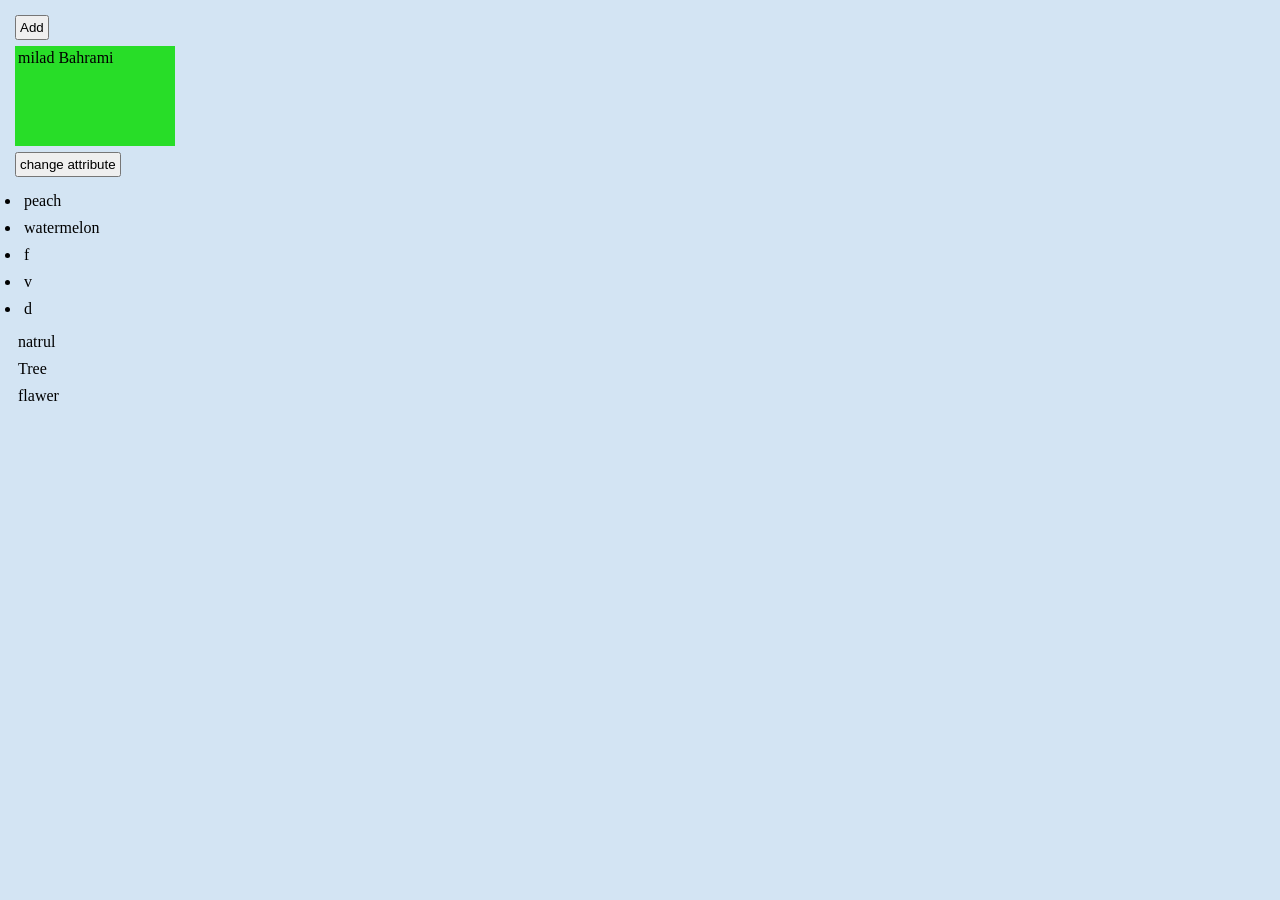
==== indext.html @ 94756946 "change innerHTML , attribute(add,remove,call)" ====
<button onclick="myFunction()">Add</button>
<!DOCTYPE html>
<html lang="e">
<head>
    <meta charset="UTF-8">
    <meta name="viewport" content="width=device-width, initial-scale=1.0">
    <title>Document</title>
    <link rel="stylesheet" href="style.css">
</head>
<body>

    <p id="demo" class="org">milad Bahrami</p>
    <button onclick="changeT()">change attribute</button>

    <ul class="myList">
        <li>peach</li>
        <li>watermelon</li>
        <li class="LI">f</li>
        <li class="LI">v</li>
        <li class="LI">d</li>
    </ul>
    
<!-- class="myClass"-->

    <p id="myp1" title="myTitle">natrul</p> 
    <p class="p1">Tree</p>
    <p class="p1">flawer</p>


<script src="indext.js"></script>
<script src="doc.js"></script>

</body>
</html>
---- style.css ----
*{
    padding: 3px;
    margin: 3px;
    box-sizing: border-box;
    /* text-align: center; */
}
 body{
    background-color: rgb(211, 228, 243);
} 
.changedDemo {
    height: 100px;
    width: 160px;
    background-color: rgb(79, 40, 221);
    text-align: center;
    }

.org {
    height: 100px;
    width: 160px;
    background-color: rgb(40, 221, 40);
    }
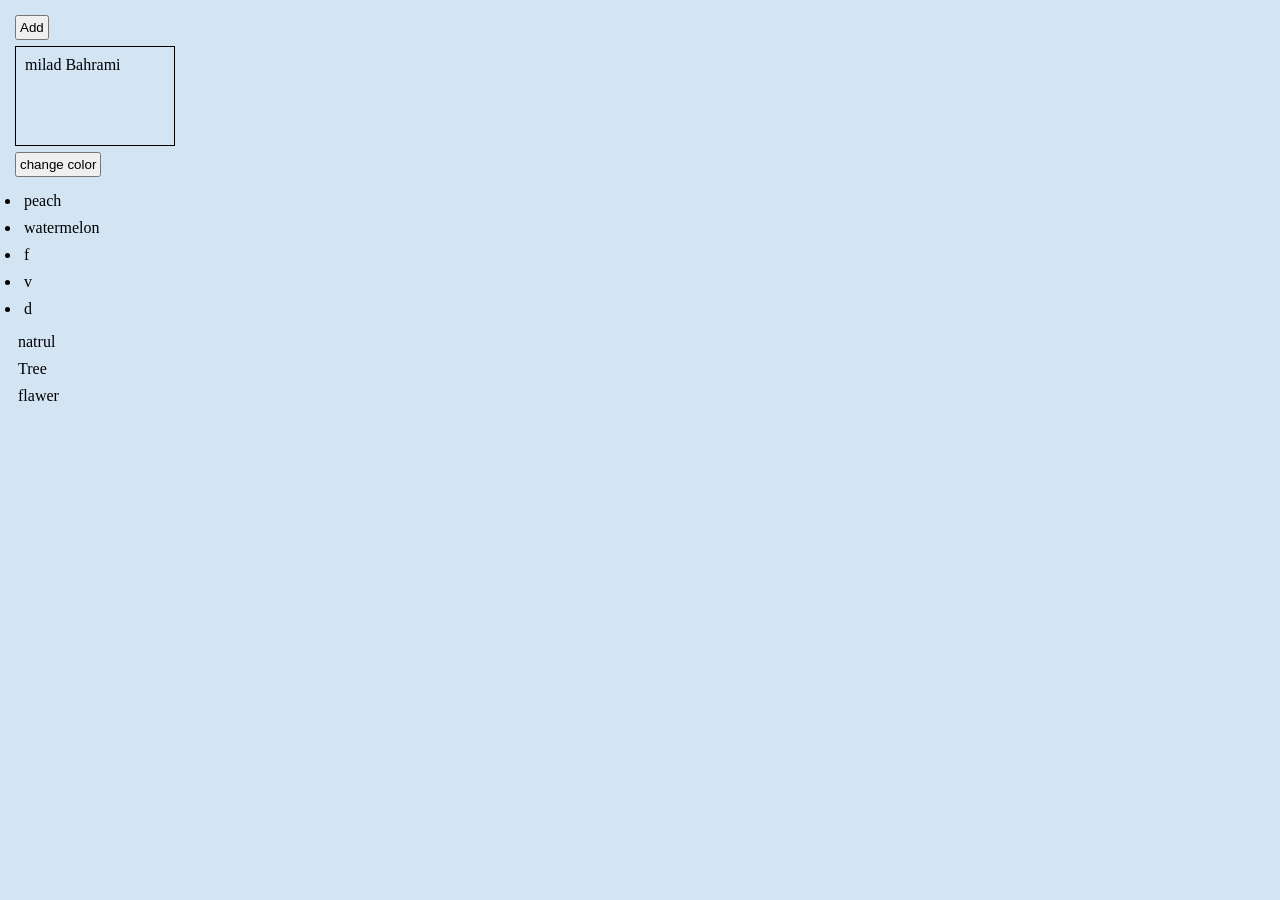
==== commit 61ca7d06: "floor method , random method , back tick , challeng random color" ====
--- a/indext.html
+++ b/indext.html
@@ -9,9 +9,11 @@
 </head>
 <body>
 
-    <p id="demo" class="org">milad Bahrami</p>
-    <button onclick="changeT()">change attribute</button>
-
+    <div id="demo" class="org">
+        <p>milad Bahrami</p>
+    </div>
+    <button  onclick="changeColor()">change color</button>
+    
     <ul class="myList">
         <li>peach</li>
         <li>watermelon</li>
--- a/style.css
+++ b/style.css
@@ -4,9 +4,9 @@
     box-sizing: border-box;
     /* text-align: center; */
 }
- body{
+body{
     background-color: rgb(211, 228, 243);
-} 
+}  
 .changedDemo {
     height: 100px;
     width: 160px;
@@ -14,8 +14,9 @@
     text-align: center;
     }
 
-.org {
+ .org {
+    border: 1px solid;
     height: 100px;
     width: 160px;
-    background-color: rgb(40, 221, 40);
-    }+    /* background-color: rgb(40, 221, 40); */
+    } 
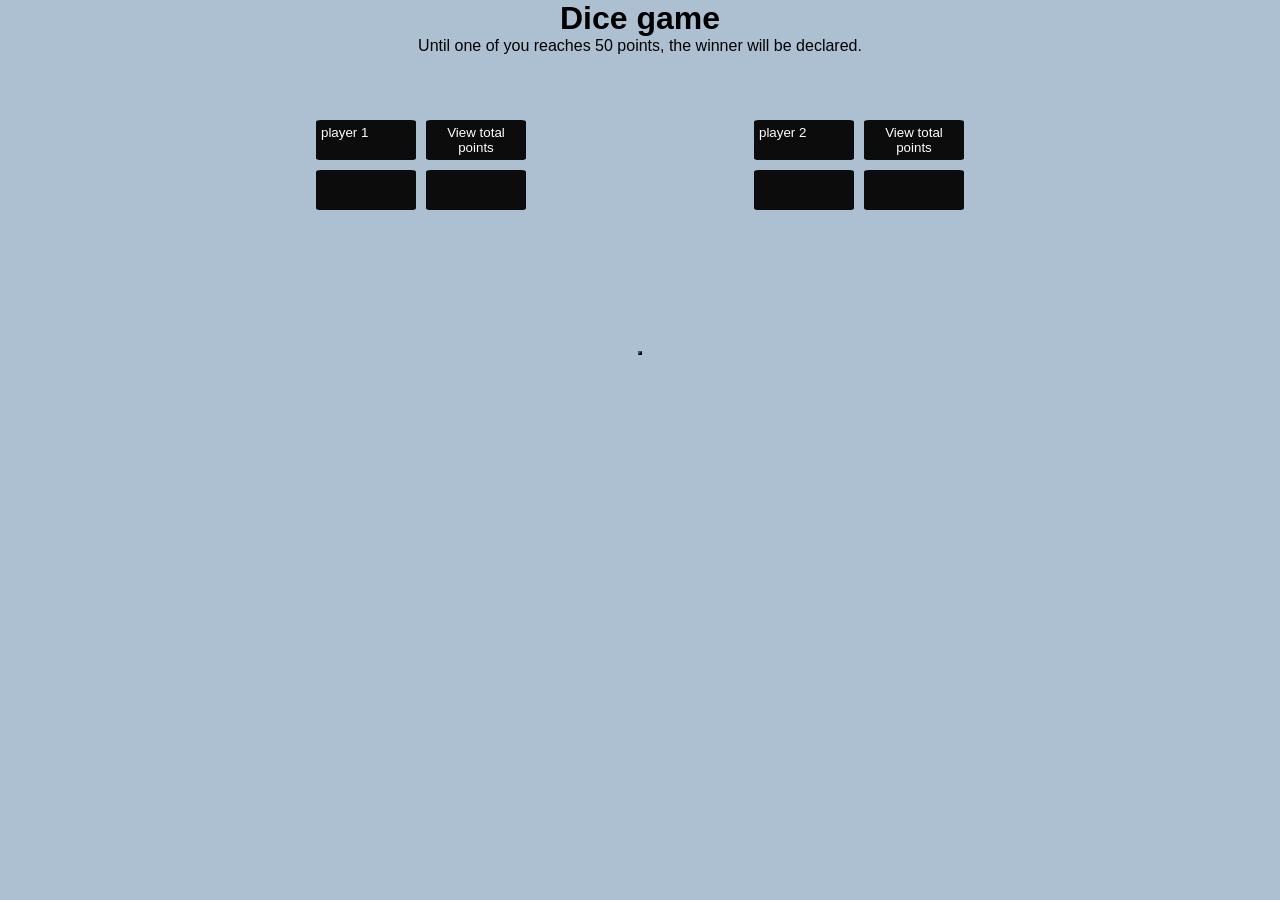
==== commit 31dfa938: "dice project" ====
--- a/indext.html
+++ b/indext.html
@@ -1,4 +1,3 @@
-<button onclick="myFunction()">Add</button>
 <!DOCTYPE html>
 <html lang="e">
 <head>
@@ -8,26 +7,49 @@
     <link rel="stylesheet" href="style.css">
 </head>
 <body>
+    <div class="explain">
+            <h1>Dice game</h1>
+            <p>Until one of you reaches 50 points, the winner will be declared.</p>
+        </div>
 
-    <div id="demo" class="org">
-        <p>milad Bahrami</p>
+    <div class="container">
+        <div class="cont1">
+        <div class="pdice">        
+            <button type="button" onclick="dicePlay1()">player 1</button>
+            <button id="dice" type=""></button>
+        </div>
+        <div class="pdice">
+            <button onclick="sumDice1()">View total points</button>
+            <button id="sumDice" type=""></button>
+            <p id="text1" class="text"></p>
+        </div>
+        
     </div>
-    <button  onclick="changeColor()">change color</button>
-    
-    <ul class="myList">
-        <li>peach</li>
-        <li>watermelon</li>
-        <li class="LI">f</li>
-        <li class="LI">v</li>
-        <li class="LI">d</li>
-    </ul>
-    
-<!-- class="myClass"-->
+        <div class="cont2">
+            <div class="pdice1">        
+                    <button type="button" onclick="dicePlay2()">player 2</button>
+                    <button id="dice2" type=""></button>
+                </div>
+                <div class="pdice1">
+                    <button onclick="sumDice2()">View total points</button>
+                    <button id="sumDice2" type=""></button>
+                </div>
+                <p id="text2" class="text"></p>
+        </div> 
+        
+    </div>
+   
+     <p id="textW" class="textWinner"></p>
+     <br><br>
+     <p id="gameOver" class="textWinner"></p>
 
-    <p id="myp1" title="myTitle">natrul</p> 
-    <p class="p1">Tree</p>
-    <p class="p1">flawer</p>
-
+        <button id="gemeAgane" class="myClass" 
+        style=
+        "display: flex;
+        background-color: blue;
+        color: aliceblue;
+        font-size: 30px;
+        justify-content: center;"></button>
 
 <script src="indext.js"></script>
 <script src="doc.js"></script>
--- a/style.css
+++ b/style.css
@@ -1,22 +1,91 @@
 *{
-    padding: 3px;
-    margin: 3px;
+    padding: 0px;
+    margin: 0px;
     box-sizing: border-box;
-    /* text-align: center; */
+    
+    
 }
 body{
-    background-color: rgb(211, 228, 243);
+    background-color: rgb(173, 192, 209); 
+    margin-top: auto;
+    align-items: center;
+    display: flex;
+    justify-content: center;
+    flex-direction: column;
 }  
-.changedDemo {
-    height: 100px;
-    width: 160px;
-    background-color: rgb(79, 40, 221);
-    text-align: center;
+.explain > h1 , p{
+    display: flex;
+    justify-content: center;
+    font-family: 'Segoe UI', Tahoma, Geneva, Verdana, sans-serif;
+}
+.container {
+    display: flex;
+    flex-direction: row;
+    justify-content:space-around;
+    align-items: center;
+    /* border: 1px solid black; */
+    padding: 12px;
+    margin: 10px;
+    width: 900px;
+    height: 200px;
+    }
+    
+.cont1{
+    display: flex;
+    flex-direction: row;
+}
+.cont2{
+    display: flex;
+    flex-direction: row;
+    align-content: center; 
+    }
+.pdice{
+    display: flex;
+    flex-direction: column;
+   
+    width: auto;
+    height: auto;
+    }
+.pdice button{
+    border: 0px;
+    border-radius: 5%;
+    margin: 5px;
+    display: flex;
+    width: 100px;
+    height: 40px;
+    background-color: #0c0c0c;    
+    padding: 5px;
+    color: white;
+    }
+.pdice1{
+    display: flex;
+    width: auto;
+    height: auto;
+    flex-direction: column;   
+    }
+.pdice1 button{
+    display: flex;
+    flex-direction: row;
+    width: 100px;
+    height: 40px; 
+    margin: 5px;
+    background-color: #0c0c0c;    
+    padding: 5px;
+    color: white;
+    border: 0px;
+    border-radius: 5%;
+    
+    }
+.textWinner{
+    display: flex; 
+    justify-content: center;  
+    font-size:44px;
+    color: red; 
+    margin-bottom: 20px;
     }
 
- .org {
-    border: 1px solid;
-    height: 100px;
-    width: 160px;
-    /* background-color: rgb(40, 221, 40); */
-    } + #gameOver{
+    color: rgb(17, 122, 17);
+    font-size: 55px;
+ }   
+
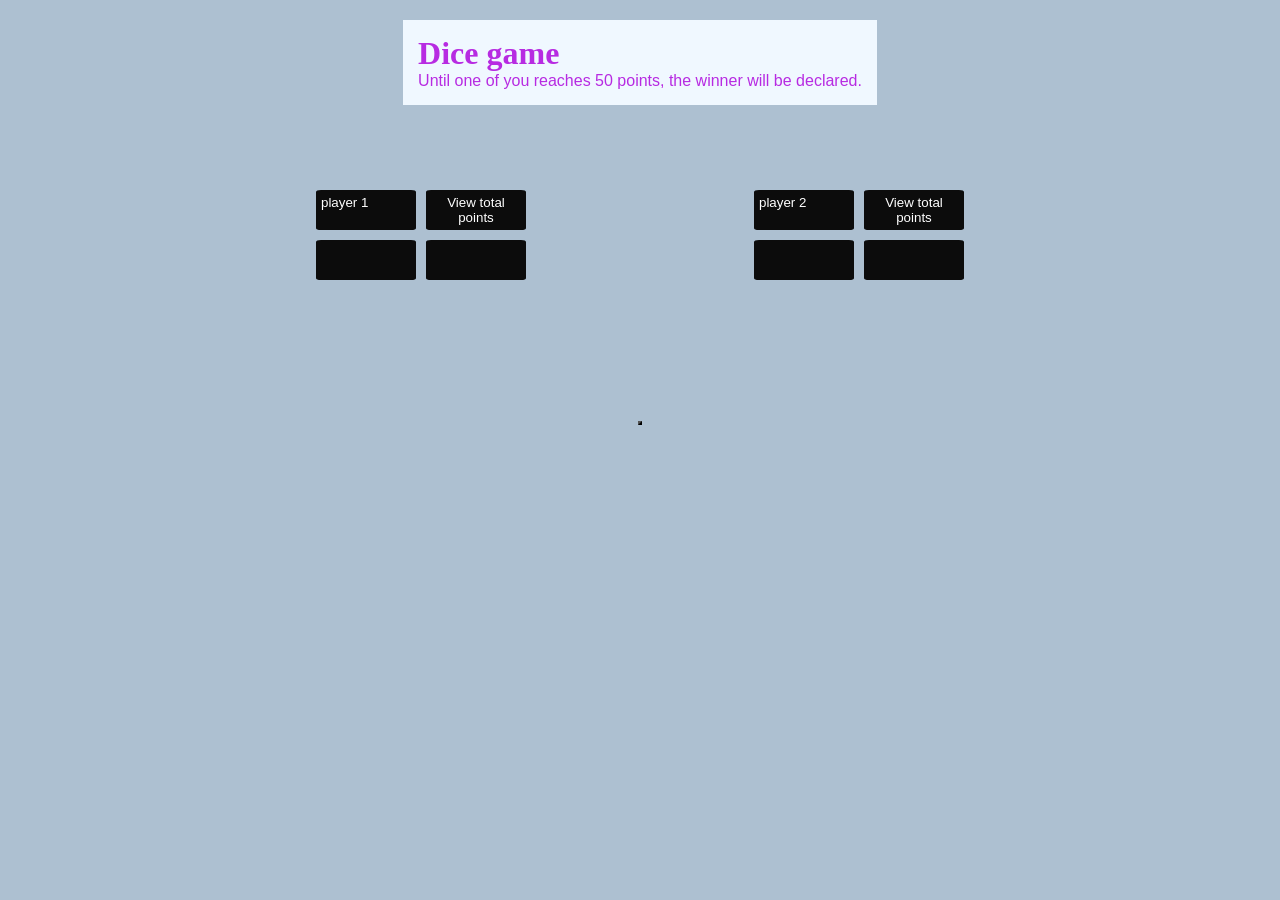
==== commit f27711f5: "comuter style, change css attribute, innerHTML VS outerHTML" ====
--- a/indext.html
+++ b/indext.html
@@ -7,12 +7,12 @@
     <link rel="stylesheet" href="style.css">
 </head>
 <body>
-    <div class="explain">
+    <div class="explain" id="explain">
             <h1>Dice game</h1>
             <p>Until one of you reaches 50 points, the winner will be declared.</p>
         </div>
 
-    <div class="container">
+    <div class="container explor1 explor2 explor3" id="container">
         <div class="cont1">
         <div class="pdice">        
             <button type="button" onclick="dicePlay1()">player 1</button>
--- a/style.css
+++ b/style.css
@@ -17,6 +17,12 @@
     display: flex;
     justify-content: center;
     font-family: 'Segoe UI', Tahoma, Geneva, Verdana, sans-serif;
+}
+.B{
+    color: rgb(183, 43, 226);
+    background-color: aliceblue;
+    margin: 20px;
+    padding: 15px;
 }
 .container {
     display: flex;
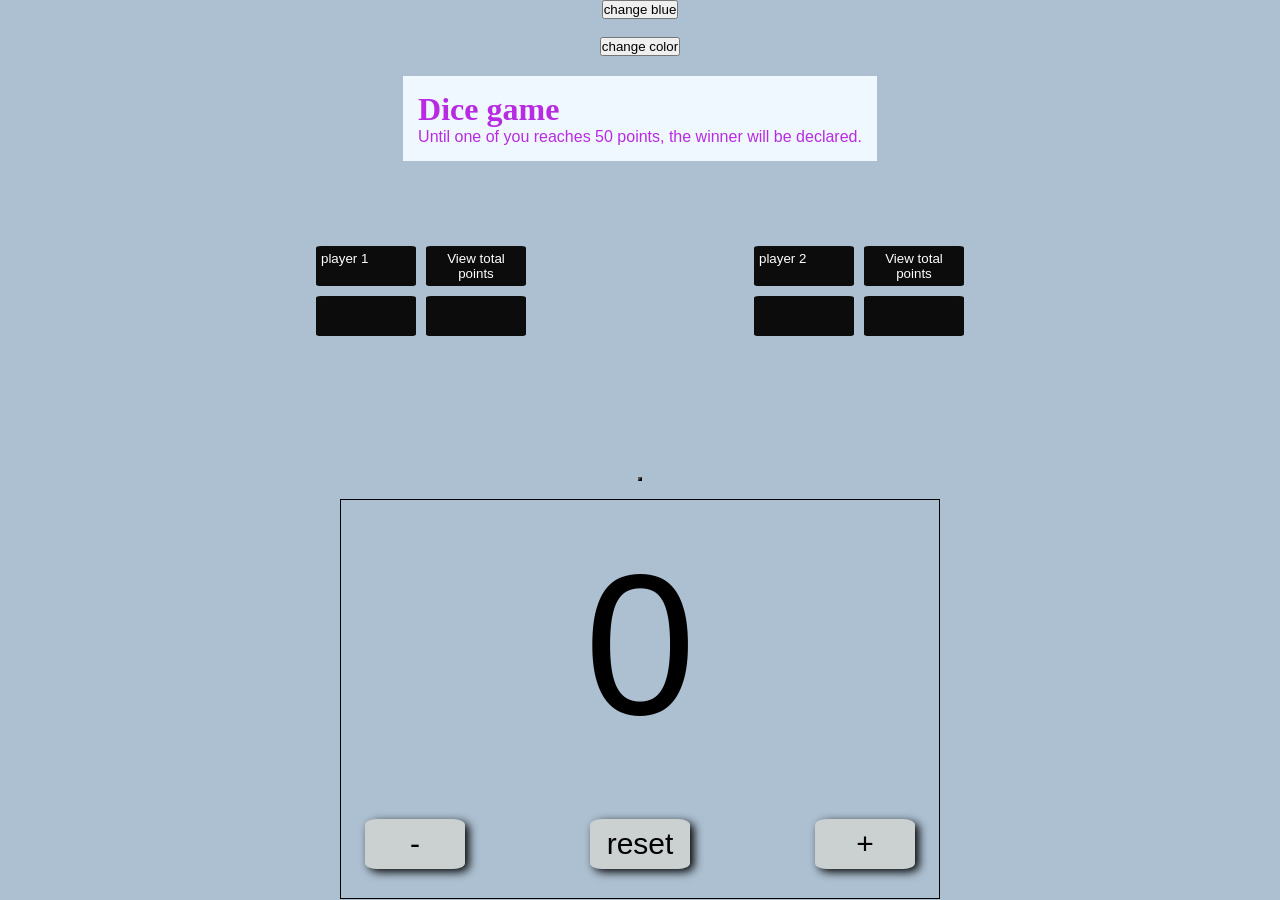
==== commit 5cc8ee2a: "mini project" ====
--- a/indext.html
+++ b/indext.html
@@ -7,6 +7,8 @@
     <link rel="stylesheet" href="style.css">
 </head>
 <body>
+    <button id="changeBlue">change blue</button> <br>
+    <button id="changeColor" class="changeColor">change color</button>
     <div class="explain" id="explain">
             <h1>Dice game</h1>
             <p>Until one of you reaches 50 points, the winner will be declared.</p>
@@ -49,8 +51,17 @@
         background-color: blue;
         color: aliceblue;
         font-size: 30px;
-        justify-content: center;"></button>
+        justify-content: center;"></button><br>
 
+    
+<div id="counter" class="counter">
+    <p id="zero">0</p>
+    <div class="footer">
+        <button id="lessCounter">-</button>
+        <button id="reset">reset</button>
+        <button id="addCounter">+</button>
+    </div>
+</div>
 <script src="indext.js"></script>
 <script src="doc.js"></script>
 
--- a/style.css
+++ b/style.css
@@ -95,3 +95,31 @@
     font-size: 55px;
  }   
 
+.counter{
+    border: 1px solid black;
+    display: flex;
+    justify-content: space-around;
+    align-items: center;
+    flex-direction: column;
+    /* background-color: #122bbe; */
+    width: 600px;
+    height: 400px;
+}
+.counter button{
+    width: 100px;
+    height: 50px;
+    font-size: 30px;
+    background-color: rgba(255, 235, 205, 0.356);
+    border: 0px;
+    border-radius: 12%;
+    box-shadow: 4px 3px 10px black ;
+}
+.footer {
+    display: flex;
+    justify-content: space-between;
+    width: 550px;
+    /* border: 2px solid; */
+}
+#zero {
+    font-size: 200px;
+}
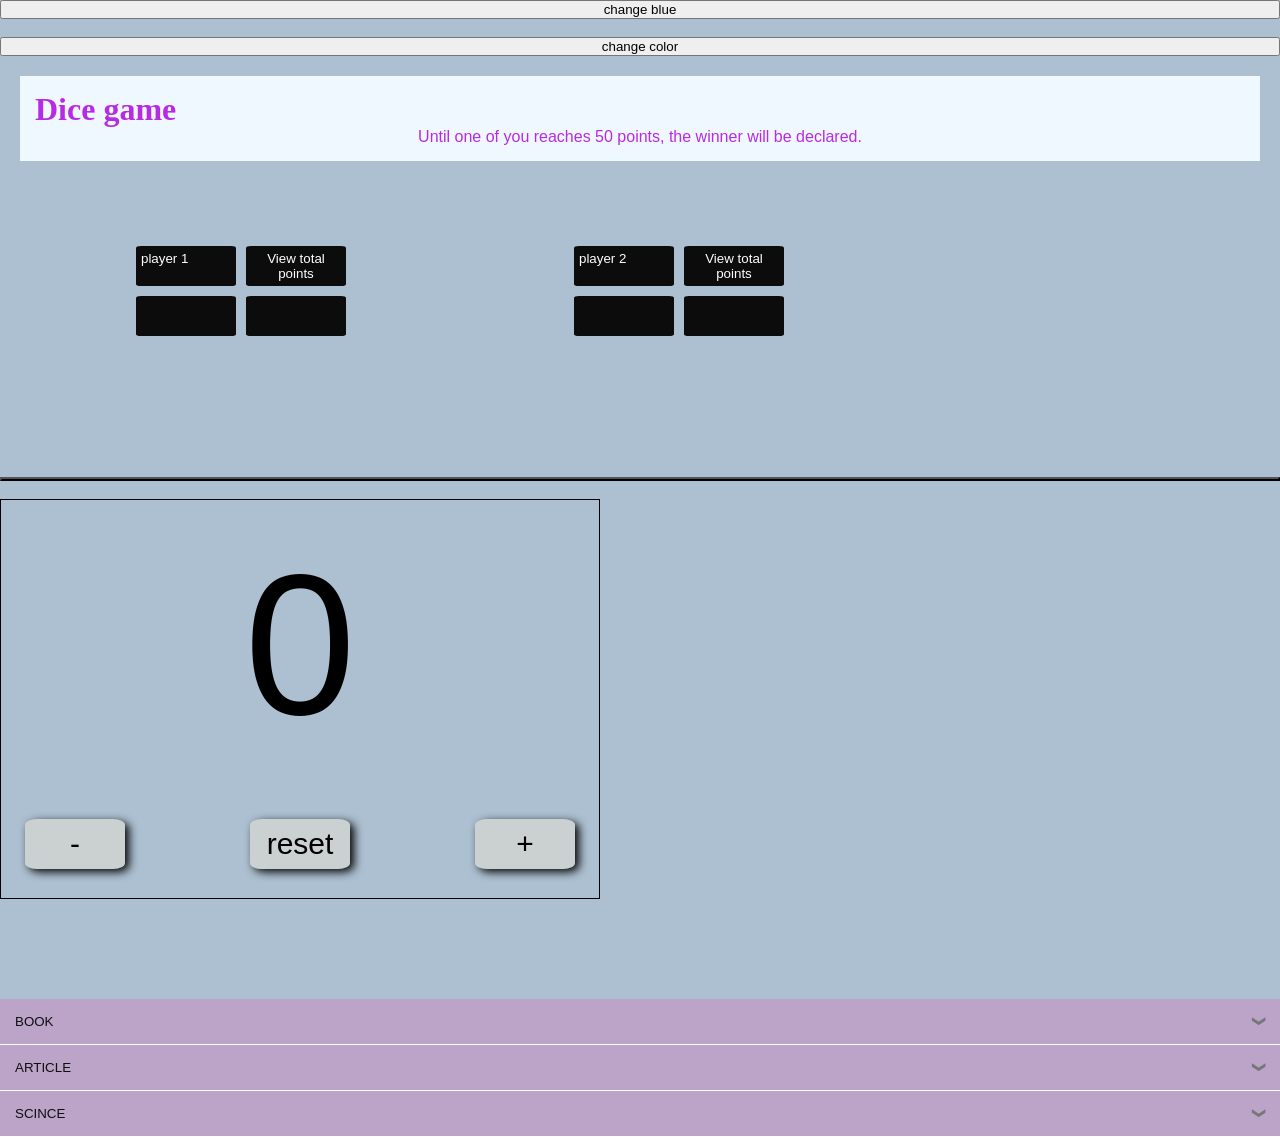
==== commit 1ba1c600: "add mini peroject" ====
--- a/indext.html
+++ b/indext.html
@@ -62,6 +62,34 @@
         <button id="addCounter">+</button>
     </div>
 </div>
+
+
+<div id="accord">
+    <button id="ScrollH1" class="scroll">BOOK</button>
+    <div id="book">
+        <p>
+            Lorem ipsum dolor sit amet consectetur adipisicing elit. Consequatur, neque tenetur id architecto odit velit esse voluptatibus nemo consequuntur suscipit aliquam exercitationem vel eos. Laboriosam amet modi ab nulla saepe!
+            Distinctio eveniet veniam adipisci laboriosam aliquid? Et corporis porro tempora similique eius esse consequatur dolor quis blanditiis. Iusto ducimus temporibus doloribus. Ab, fugiat. Totam beatae eius ab quisquam laudantium in.
+            Error alias nulla eligendi incidunt ex quia exercitationem, id, ipsam harum earum cupiditate ut illum omnis autem repellat atque ipsa, sint ratione iste! Cupiditate unde eveniet voluptate repellendus voluptatum labore.
+            Nobis animi nulla corrupti soluta sapiente iusto dolorem deleniti temporibus ut non perspiciatis cupiditate incidunt iure nesciunt porro corporis nemo voluptatum rerum culpa repudiandae impedit dicta, distinctio molestiae hic. Ut?
+           Lorem ipsum dolor, sit amet consectetur adipisicing elit. Nihil reiciendis suscipit earum! Sunt harum dicta, blanditiis vero quas accusamus at mollitia sit perferendis! Illo, obcaecati libero ipsam suscipit cumque possimus!
+        </p>
+    </div>
+
+    <button id="ScrollH2" class="scroll">ARTICLE</button>
+    <div id="article">
+        <p>
+            Lorem ipsum dolor sit amet consectetur adipisicing elit. Ratione magnam omnis deserunt iure. Nulla libero aut obcaecati nisi ipsa voluptatem ipsum rem? Et ab quas necessitatibus rerum. Voluptas, nemo sunt?
+        </p>
+    </div>
+    
+    <button id="ScrollH3" class="scroll">SCINCE</button>
+    <div id="scince">
+        <p>
+        Lorem, ipsum dolor sit amet consectetur adipisicing elit. Architecto natus nesciunt magni omnis nostrum rem fugit enim repudiandae earum voluptate quasi nemo totam hic corporis aliquid, facere error tempore dolore.
+        </p>
+    </div>
+</div>
 <script src="indext.js"></script>
 <script src="doc.js"></script>
 
--- a/style.css
+++ b/style.css
@@ -8,7 +8,6 @@
 body{
     background-color: rgb(173, 192, 209); 
     margin-top: auto;
-    align-items: center;
     display: flex;
     justify-content: center;
     flex-direction: column;
@@ -104,6 +103,7 @@
     /* background-color: #122bbe; */
     width: 600px;
     height: 400px;
+    margin-bottom: 100px;
 }
 .counter button{
     width: 100px;
@@ -122,4 +122,79 @@
 }
 #zero {
     font-size: 200px;
-}+}
+
+/* #accord{
+    
+} */
+
+.scroll{
+    text-align: left;
+    padding: 15px;
+    height: auto;
+    width: 100%;
+    margin: auto;
+    border: 0px;
+    background-color: rgba(199, 142, 194, 0.575);
+    border-bottom: 1px solid white;
+    color: #0f0f0f;
+}
+
+#accord div{
+    height: 120px;
+    background-color: rgba(238, 231, 238, 0.767);
+    overflow: scroll;
+    max-height: 0;
+}
+
+.action , .scroll:hover{
+    background-color: rgba(240, 179, 215, 0.712);
+    color: white;
+}
+.scroll::after{
+    content: '\00276F';
+    transform: rotate(90deg);
+    color: #777;
+    font-weight: bold;
+    float: right;
+    margin-left: 5px;
+    transition: all 0.5s;
+} 
+.action::after{
+    content: '\00276F';
+    transform: rotate(270deg);
+}
+/* {
+    content: '\00276F';
+    transform: rotate(90deg);
+} */
+#bi{
+    width: 25px;
+    height: 25px; 
+    /*background-color: red;*/
+    /* animation-name: example1;
+    animation-duration: 4s;
+    display: block; */
+    transform: rotate(20deg);
+}
+
+/* @keyframes example1 {
+    from {transform: rotate(0deg);}
+    to {transform: rotate(180deg);}
+  } */
+
+
+.ci{
+    width: 25px;
+    height: 25px; 
+    /*background-color: red;*/
+    animation-duration: 4s;
+    animation-name: example2;
+}  
+@keyframes example2 {
+    from {transform: rotate(180deg);}
+    to {transform: rotate(0deg);}
+  }  
+
+
+  
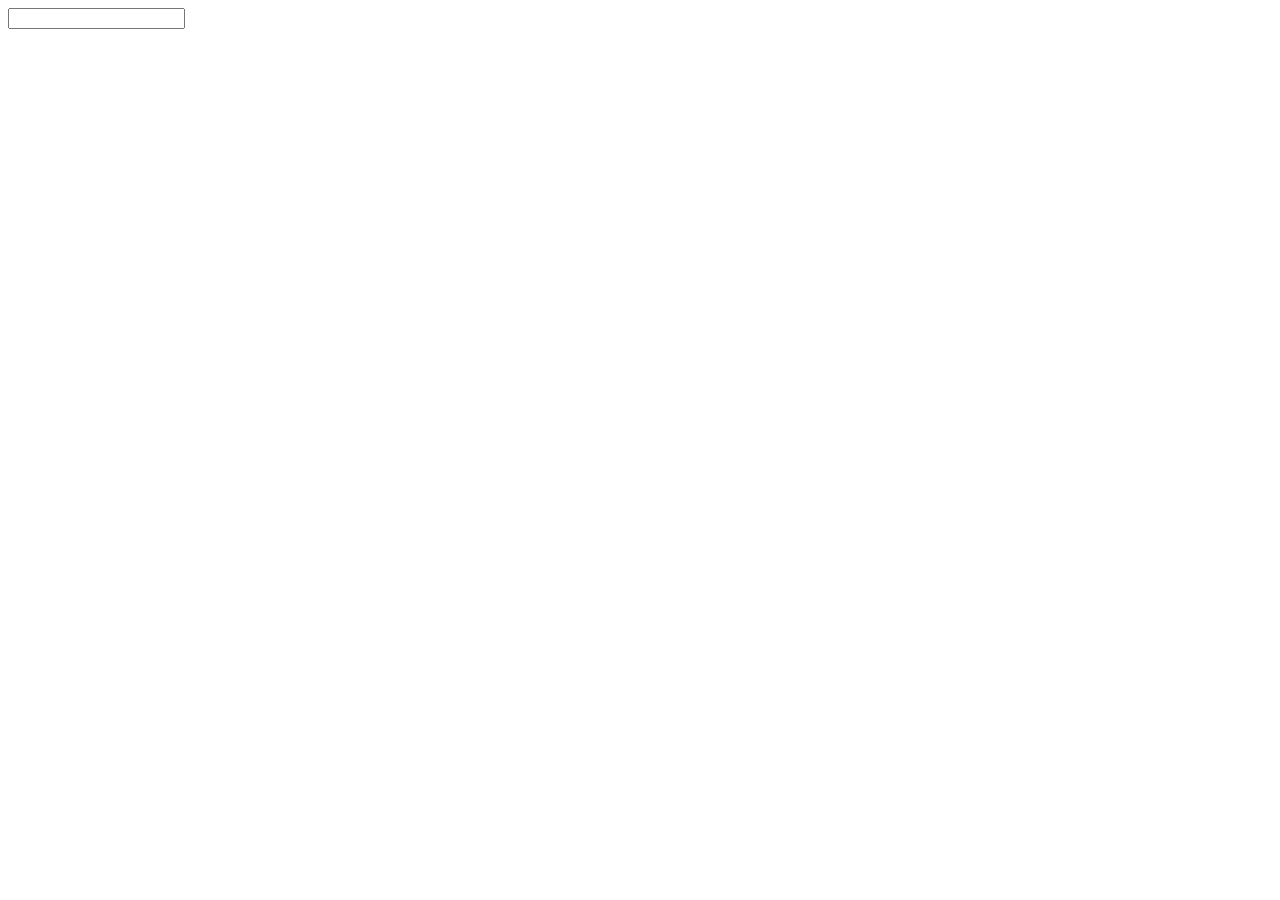
==== commit 3baad26f: "event object for keybord : ctrl,shift,repeat,alt, key , codeKey ,targrt, type" ====
--- a/indext.html
+++ b/indext.html
@@ -7,89 +7,8 @@
     <link rel="stylesheet" href="style.css">
 </head>
 <body>
-    <button id="changeBlue">change blue</button> <br>
-    <button id="changeColor" class="changeColor">change color</button>
-    <div class="explain" id="explain">
-            <h1>Dice game</h1>
-            <p>Until one of you reaches 50 points, the winner will be declared.</p>
-        </div>
-
-    <div class="container explor1 explor2 explor3" id="container">
-        <div class="cont1">
-        <div class="pdice">        
-            <button type="button" onclick="dicePlay1()">player 1</button>
-            <button id="dice" type=""></button>
-        </div>
-        <div class="pdice">
-            <button onclick="sumDice1()">View total points</button>
-            <button id="sumDice" type=""></button>
-            <p id="text1" class="text"></p>
-        </div>
-        
-    </div>
-        <div class="cont2">
-            <div class="pdice1">        
-                    <button type="button" onclick="dicePlay2()">player 2</button>
-                    <button id="dice2" type=""></button>
-                </div>
-                <div class="pdice1">
-                    <button onclick="sumDice2()">View total points</button>
-                    <button id="sumDice2" type=""></button>
-                </div>
-                <p id="text2" class="text"></p>
-        </div> 
-        
-    </div>
-   
-     <p id="textW" class="textWinner"></p>
-     <br><br>
-     <p id="gameOver" class="textWinner"></p>
-
-        <button id="gemeAgane" class="myClass" 
-        style=
-        "display: flex;
-        background-color: blue;
-        color: aliceblue;
-        font-size: 30px;
-        justify-content: center;"></button><br>
-
-    
-<div id="counter" class="counter">
-    <p id="zero">0</p>
-    <div class="footer">
-        <button id="lessCounter">-</button>
-        <button id="reset">reset</button>
-        <button id="addCounter">+</button>
-    </div>
-</div>
-
-
-<div id="accord">
-    <button id="ScrollH1" class="scroll">BOOK</button>
-    <div id="book">
-        <p>
-            Lorem ipsum dolor sit amet consectetur adipisicing elit. Consequatur, neque tenetur id architecto odit velit esse voluptatibus nemo consequuntur suscipit aliquam exercitationem vel eos. Laboriosam amet modi ab nulla saepe!
-            Distinctio eveniet veniam adipisci laboriosam aliquid? Et corporis porro tempora similique eius esse consequatur dolor quis blanditiis. Iusto ducimus temporibus doloribus. Ab, fugiat. Totam beatae eius ab quisquam laudantium in.
-            Error alias nulla eligendi incidunt ex quia exercitationem, id, ipsam harum earum cupiditate ut illum omnis autem repellat atque ipsa, sint ratione iste! Cupiditate unde eveniet voluptate repellendus voluptatum labore.
-            Nobis animi nulla corrupti soluta sapiente iusto dolorem deleniti temporibus ut non perspiciatis cupiditate incidunt iure nesciunt porro corporis nemo voluptatum rerum culpa repudiandae impedit dicta, distinctio molestiae hic. Ut?
-           Lorem ipsum dolor, sit amet consectetur adipisicing elit. Nihil reiciendis suscipit earum! Sunt harum dicta, blanditiis vero quas accusamus at mollitia sit perferendis! Illo, obcaecati libero ipsam suscipit cumque possimus!
-        </p>
-    </div>
-
-    <button id="ScrollH2" class="scroll">ARTICLE</button>
-    <div id="article">
-        <p>
-            Lorem ipsum dolor sit amet consectetur adipisicing elit. Ratione magnam omnis deserunt iure. Nulla libero aut obcaecati nisi ipsa voluptatem ipsum rem? Et ab quas necessitatibus rerum. Voluptas, nemo sunt?
-        </p>
-    </div>
-    
-    <button id="ScrollH3" class="scroll">SCINCE</button>
-    <div id="scince">
-        <p>
-        Lorem, ipsum dolor sit amet consectetur adipisicing elit. Architecto natus nesciunt magni omnis nostrum rem fugit enim repudiandae earum voluptate quasi nemo totam hic corporis aliquid, facere error tempore dolore.
-        </p>
-    </div>
-</div>
+    <input type="text" class="myInput">
+    <p class="myP"></p>
 <script src="indext.js"></script>
 <script src="doc.js"></script>
 
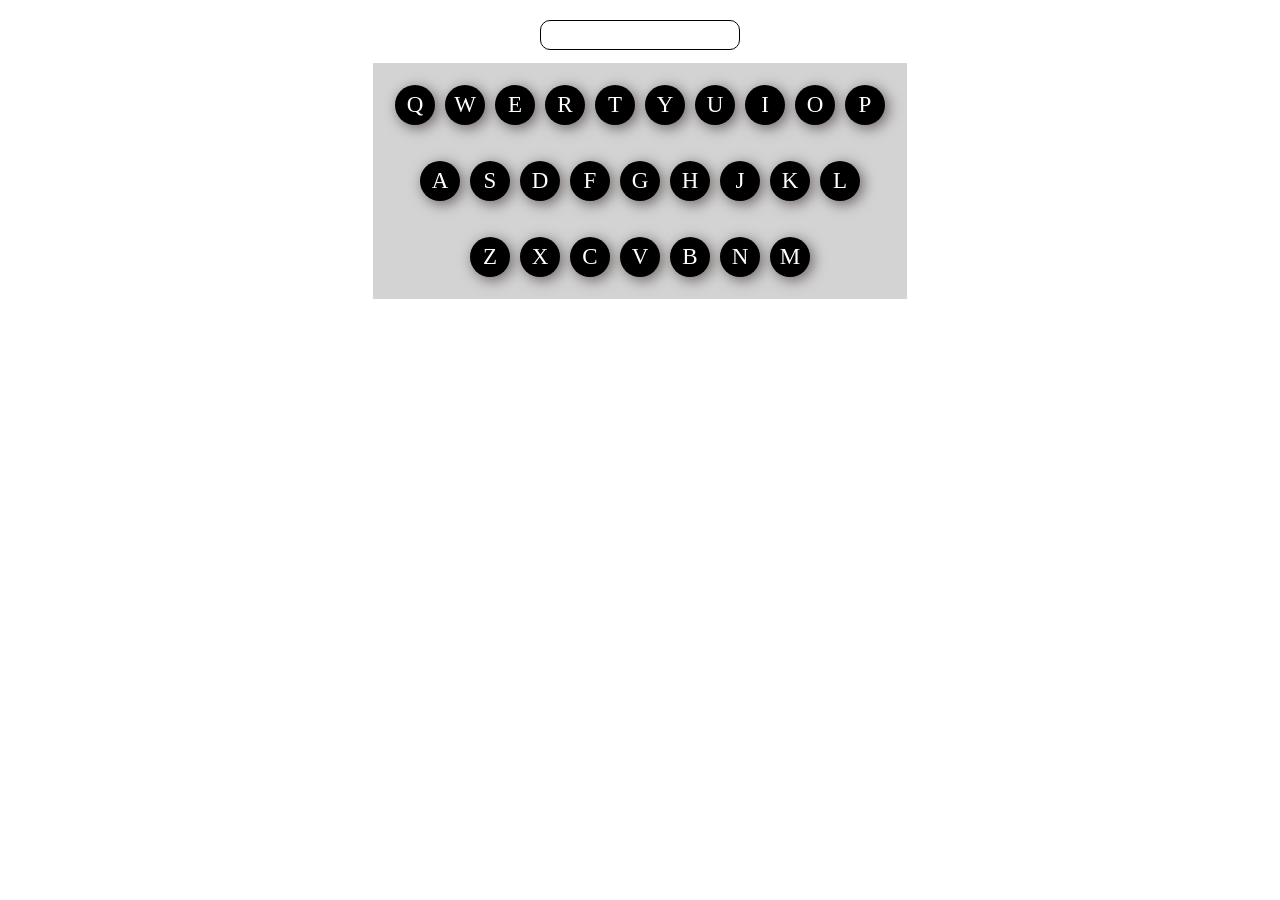
==== commit a4fa81a6: "creat new mini peroject" ====
--- a/indext.html
+++ b/indext.html
@@ -8,9 +8,43 @@
 </head>
 <body>
     <input type="text" class="myInput">
-    <p class="myP"></p>
+    <!-- <p class="myP"></p> -->
+
+    <div class="container">
+        <div class="div">
+            <p class="pp q">Q</p>
+            <p class="pp w">W</p>
+            <p class="pp e">E</p>
+            <p class="pp r">R</p>
+            <p class="pp t">T</p>
+            <p class="pp y">Y</p>
+            <p class="pp u">U</p>
+            <p class="pp i">I</p>
+            <p class="pp o">O</p>
+            <p class="pp p">P</p>
+        </div>
+        <div>
+            <p class="pp a">A</p>
+            <p class="pp s">S</p>
+            <p class="pp d">D</p>
+            <p class="pp f">F</p>
+            <p class="pp g">G</p>
+            <p class="pp h">H</p>
+            <p class="pp j">J</p>
+            <p class="pp k">K</p>
+            <p class="pp l">L</p>
+        </div>
+        <div>
+            <p class="pp z">Z</p>
+            <p class="pp x">X</p>
+            <p class="pp c">C</p>
+            <p class="pp v">V</p>
+            <p class="pp b">B</p>
+            <p class="pp n">N</p>
+            <p class="pp m">M</p>
+        </div>
+    </div>      
 <script src="indext.js"></script>
-<script src="doc.js"></script>
 
 </body>
 </html>
--- a/style.css
+++ b/style.css
@@ -0,0 +1,96 @@
+*{
+    margin: 0px;
+    padding: 0px;
+    box-sizing: border-box;
+   /* background-color: rgb(75, 74, 74);*/
+    /* display: flex;
+    justify-content: center;
+    align-items: center; */
+}
+body{
+    display: flex;
+    flex-direction: column;
+    justify-content: center;
+    align-items: center;
+}
+.myInput{
+    margin-top: 20px;
+    width: 200px;
+    height: 30px;
+    border-radius: 10px;
+    border: 1px solid ;
+}
+.container{
+    border: 1px solid;
+    color: white;
+    display: flex;
+    flex-direction: column;
+    justify-content: center;
+    align-items: center;
+    padding: 4px;
+    margin: 12px;
+    background-color: lightgray;
+}
+.container div{
+    display: flex;
+    align-items: center;
+    width: auto;
+    padding: 1px;
+    margin: 12px;
+}
+
+.pp{
+    padding: 4px;
+    margin: 5px;
+    font-size: 23px;
+    box-shadow: 3px 3px 13px 1px rgb(121, 114, 114);
+    border-radius: 20px;
+    width: 40px;
+    height: 40px;
+    display: flex;
+    justify-content: center;
+    align-items: center;
+    background-color: black;
+}
+
+.action{
+    padding: 4px;
+    margin: 5px;
+    font-size: 23px;
+    box-shadow: 3px 3px 13px 1px darkgray;
+    border-radius: 20px;
+    width: 40px;
+    height: 40px;
+    display: flex;
+    justify-content: center;
+    align-items: center;
+    background-color: white;
+    color: black;
+}
+.pass{
+    display: block;
+    padding: 4px;
+    margin: 5px;
+    font-size: 23px;
+    box-shadow: 3px 3px 13px 1px darkgray;
+    border-radius: 20px;
+    width: 40px;
+    height: 40px;
+    display: flex;
+    justify-content: center;
+    align-items: center;
+}
+/*.action::after{
+    padding: 4px;
+    margin: 19px;
+    font-size: 23px;
+    box-shadow: 3px 3px 13px 1px darkgray;
+    border-radius: 20px;
+    width: 75px;
+    height: 75px; 
+    display: flex;
+    justify-content: center;
+    align-items: center;
+    background-color: red;
+    color: black;
+}*/
